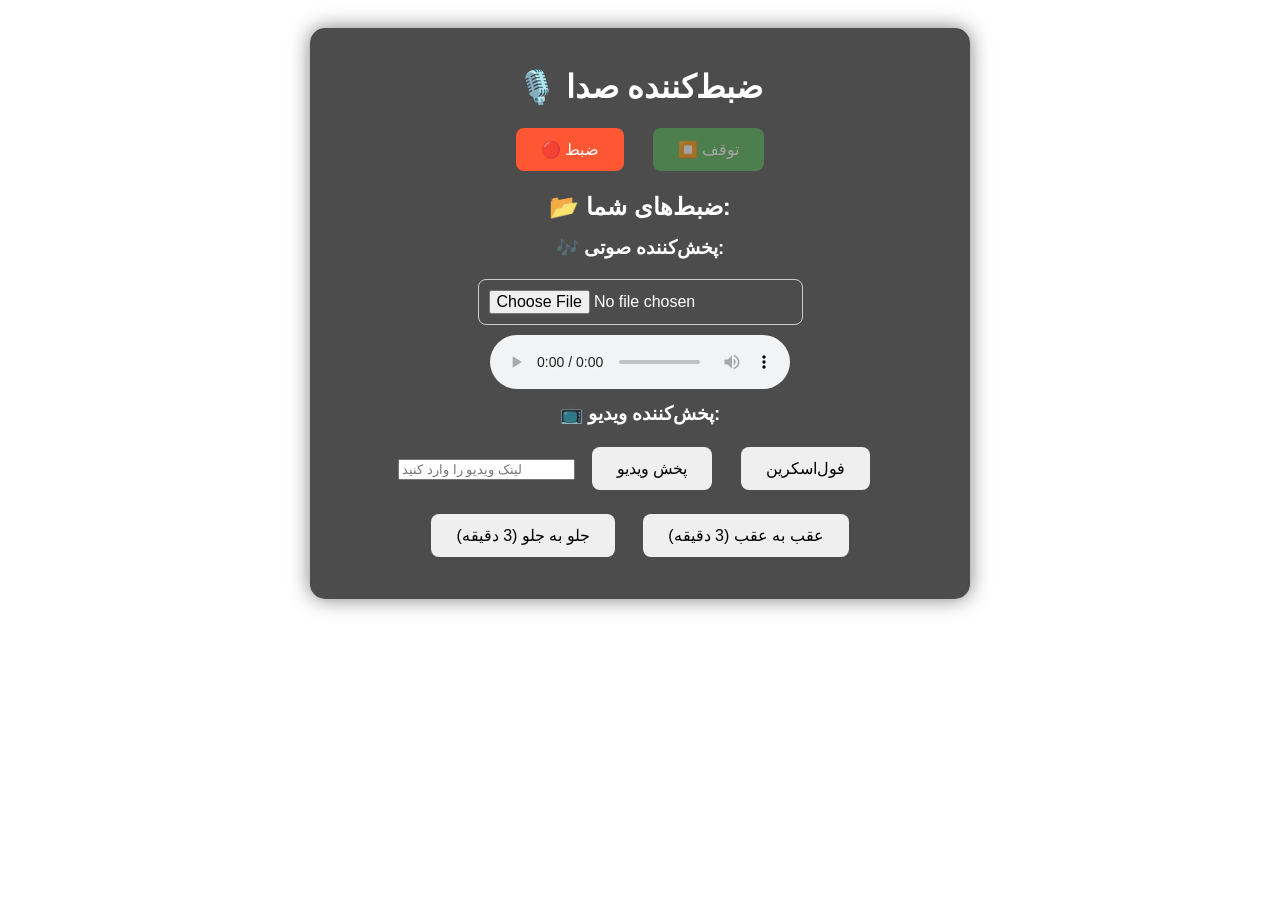
==== index.html @ 92af074b "Update index.html Signed-off-by: Javanfit <95551156+mrimac@users.noreply.github.com>" ====
<!DOCTYPE html>
<html lang="fa">
<head>
    <meta charset="UTF-8">
    <meta name="viewport" content="width=device-width, initial-scale=1.0">
    <title>🎙️ ضبط‌کننده حرفه‌ای صدا و ویدیو</title>
    <link rel="stylesheet" href="styles.css">
</head>
<body>
    <div class="recorder-container">
        <h1>🎙️ ضبط‌کننده صدا</h1>
        
        <button id="startRecord">🔴 ضبط</button>
        <button id="stopRecord" disabled>⏹️ توقف</button>
        
        <h2>📂 ضبط‌های شما:</h2>
        <ul id="recordingsList"></ul>

        <!-- پخش‌کننده صوتی -->
        <h3>🎶 پخش‌کننده صوتی:</h3>
        <input type="file" id="audioFile" accept="audio/*" />
        <audio id="audioPlayer" controls></audio>

        <!-- پخش‌کننده ویدیویی -->
        <h3>📺 پخش‌کننده ویدیو:</h3>
        <input type="text" id="videoURL" placeholder="لینک ویدیو را وارد کنید" />
        <button id="playVideoBtn">پخش ویدیو</button>
        <video id="videoPlayer" controls width="100%" style="display:none;"></video>
        <button id="fullscreenBtn">فول‌اسکرین</button>
        <button id="skipForwardBtn">جلو به جلو (3 دقیقه)</button>
        <button id="skipBackwardBtn">عقب به عقب (3 دقیقه)</button>
    </div>

    <script src="script.js"></script>
</body>
</html>
---- styles.css ----
/* پس‌زمینه با تصویر فارکس */
body {
    font-family: Arial, sans-serif;
    text-align: center;
    background: url('https://image.shutterstock.com/image-photo/abstract-forex-chart-trading-market-260nw-1437921046.jpg') no-repeat center center fixed;
    background-size: cover;
    color: white;
    padding: 20px;
    filter: blur(0.5px); /* فیلتر برای زیبایی بیشتر */
}

/* پس‌زمینه تیره‌تر برای تقویت کنتراست متن */
.recorder-container {
    background: rgba(0, 0, 0, 0.7); /* پس‌زمینه نیمه‌شفاف */
    color: #fff;
    max-width: 600px;
    margin: auto;
    padding: 30px;
    border-radius: 15px;
    box-shadow: 0px 0px 20px rgba(0, 0, 0, 0.5);
    text-align: center;
}

/* استایل برای دکمه‌ها */
button {
    padding: 12px 25px;
    margin: 12px;
    font-size: 16px;
    border: none;
    border-radius: 8px;
    cursor: pointer;
    transition: all 0.3s ease;
}

/* دکمه‌های فعال */
#startRecord {
    background: #FF5733;
    color: white;
}

#stopRecord {
    background: #4CAF50;
    color: white;
}

/* حالت disable برای دکمه‌ها */
button:disabled {
    opacity: 0.5;
    cursor: not-allowed;
}

/* لینک‌ها */
a {
    color: #4caf50;
    text-decoration: none;
    margin-left: 10px;
}

/* استایل لیست ضبط‌ها */
ul {
    list-style: none;
    padding: 0;
}

li {
    background: #444;
    margin: 10px 0;
    padding: 12px;
    border-radius: 8px;
    display: flex;
    justify-content: space-between;
    align-items: center;
}

.delete-btn {
    background: darkred;
    color: white;
    padding: 8px;
    border: none;
    border-radius: 8px;
    cursor: pointer;
}

/* استایل برای پخش‌کننده ویدیو */
#videoPlayer {
    margin-top: 20px;
    display: block;
    width: 100%;
    background-color: #000;
    border-radius: 10px;
}

/* استایل دکمه فول‌اسکرین و جلو/عقب */
button:hover {
    background-color: #333;
}

/* بخش‌های ورودی و پخش‌کننده صوتی */
input[type="file"] {
    margin: 10px 0;
    padding: 10px;
    font-size: 16px;
    border-radius: 8px;
    border: 1px solid #ccc;
}

h1, h2, h3 {
    font-family: 'Arial', sans-serif;
    color: #fff;
    margin: 10px 0;
}
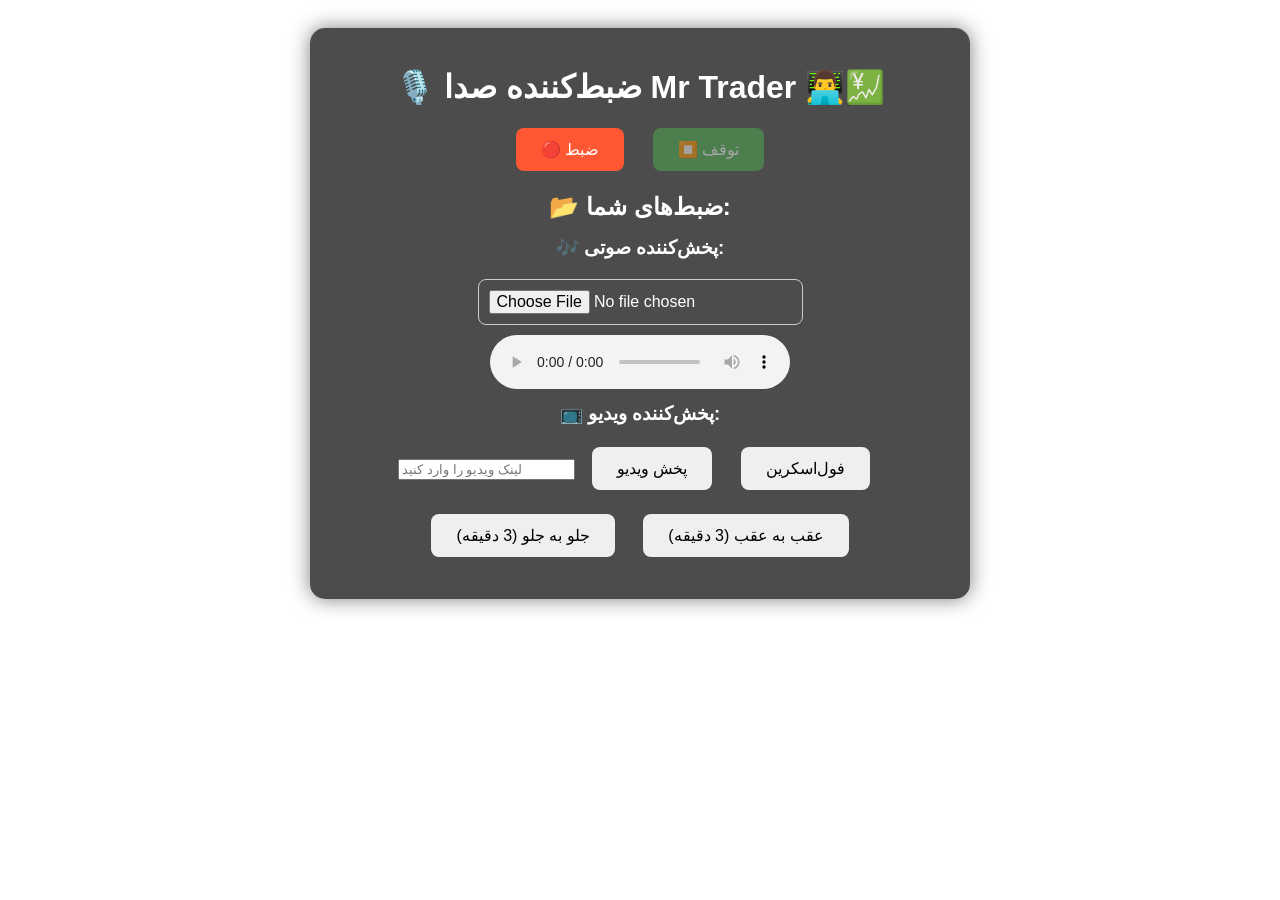
==== commit 2f507d09: "Update index.html Signed-off-by: Javanfit <95551156+mrimac@users.noreply.github.com>" ====
--- a/index.html
+++ b/index.html
@@ -8,7 +8,7 @@
 </head>
 <body>
     <div class="recorder-container">
-        <h1>🎙️ ضبط‌کننده صدا</h1>
+        <h1>🎙️ ضبط‌کننده صدا Mr Trader 👨‍💻💹</h1>
         
         <button id="startRecord">🔴 ضبط</button>
         <button id="stopRecord" disabled>⏹️ توقف</button>
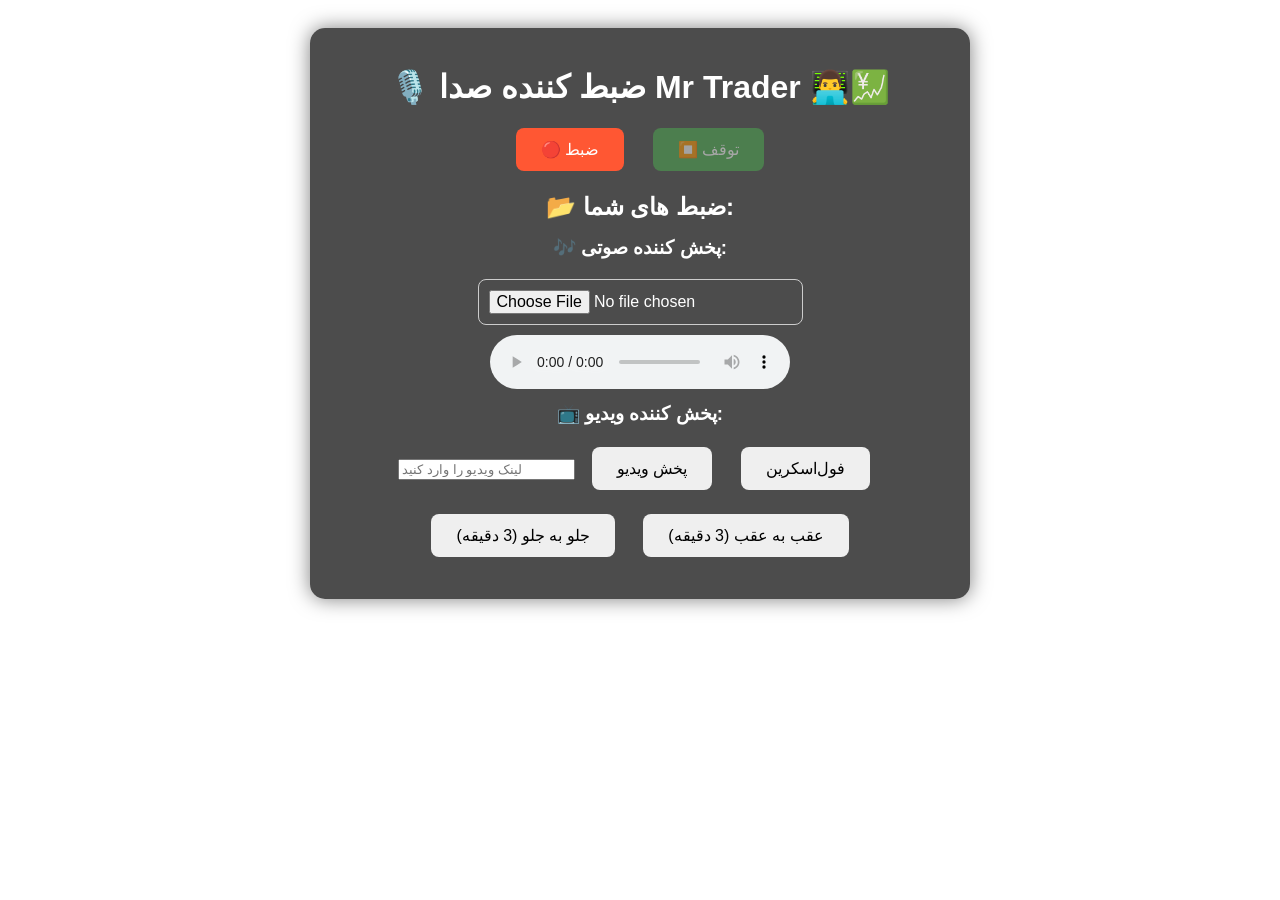
==== commit 30430302: "Update index.html Signed-off-by: Javanfit <95551156+mrimac@users.noreply.github.com>" ====
--- a/index.html
+++ b/index.html
@@ -8,21 +8,21 @@
 </head>
 <body>
     <div class="recorder-container">
-        <h1>🎙️ ضبط‌کننده صدا Mr Trader 👨‍💻💹</h1>
+        <h1>🎙️ ضبط‌ کننده صدا Mr Trader 👨‍💻💹</h1>
         
         <button id="startRecord">🔴 ضبط</button>
         <button id="stopRecord" disabled>⏹️ توقف</button>
         
-        <h2>📂 ضبط‌های شما:</h2>
+        <h2>📂 ضبط‌ های شما:</h2>
         <ul id="recordingsList"></ul>
 
         <!-- پخش‌کننده صوتی -->
-        <h3>🎶 پخش‌کننده صوتی:</h3>
+        <h3>🎶 پخش‌ کننده صوتی:</h3>
         <input type="file" id="audioFile" accept="audio/*" />
         <audio id="audioPlayer" controls></audio>
 
         <!-- پخش‌کننده ویدیویی -->
-        <h3>📺 پخش‌کننده ویدیو:</h3>
+        <h3> 📺 پخش‌ کننده ویدیو:</h3>
         <input type="text" id="videoURL" placeholder="لینک ویدیو را وارد کنید" />
         <button id="playVideoBtn">پخش ویدیو</button>
         <video id="videoPlayer" controls width="100%" style="display:none;"></video>
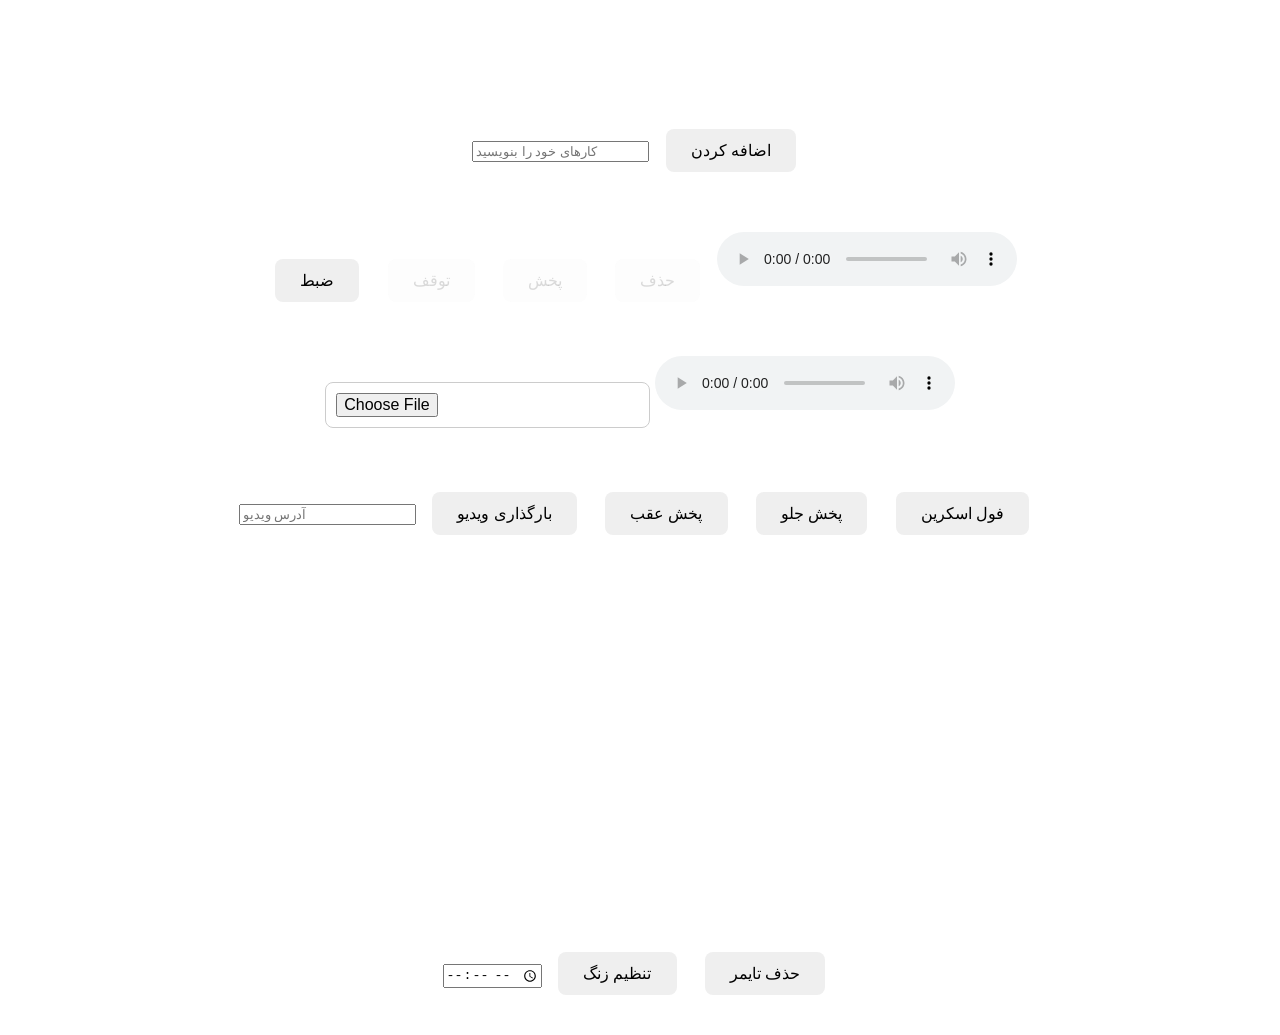
==== commit 157ed3c9: "Update index.html Signed-off-by: Javanfit <95551156+mrimac@users.noreply.github.com>" ====
--- a/index.html
+++ b/index.html
@@ -3,32 +3,61 @@
 <head>
     <meta charset="UTF-8">
     <meta name="viewport" content="width=device-width, initial-scale=1.0">
-    <title>🎙️ ضبط‌کننده حرفه‌ای صدا و ویدیو</title>
+    <title>Mr Trader Tools</title>
     <link rel="stylesheet" href="styles.css">
 </head>
 <body>
-    <div class="recorder-container">
-        <h1>🎙️ ضبط‌ کننده صدا Mr Trader 👨‍💻💹</h1>
+    <div class="container">
+        <h1>Mr Trader Tools</h1>
         
-        <button id="startRecord">🔴 ضبط</button>
-        <button id="stopRecord" disabled>⏹️ توقف</button>
-        
-        <h2>📂 ضبط‌ های شما:</h2>
-        <ul id="recordingsList"></ul>
+        <div class="clock">
+            <h2 class="time" id="localTime"></h2>
+            <h2 class="time" id="newYorkTime"></h2>
+        </div>
 
-        <!-- پخش‌کننده صوتی -->
-        <h3>🎶 پخش‌ کننده صوتی:</h3>
-        <input type="file" id="audioFile" accept="audio/*" />
-        <audio id="audioPlayer" controls></audio>
+        <!-- قسمت To-Do List -->
+        <div class="todo-list">
+            <h3>To-Do List</h3>
+            <input type="text" id="todoInput" placeholder="کارهای خود را بنویسید">
+            <button id="addTodo">اضافه کردن</button>
+            <ul id="todoItems"></ul>
+        </div>
 
-        <!-- پخش‌کننده ویدیویی -->
-        <h3> 📺 پخش‌ کننده ویدیو:</h3>
-        <input type="text" id="videoURL" placeholder="لینک ویدیو را وارد کنید" />
-        <button id="playVideoBtn">پخش ویدیو</button>
-        <video id="videoPlayer" controls width="100%" style="display:none;"></video>
-        <button id="fullscreenBtn">فول‌اسکرین</button>
-        <button id="skipForwardBtn">جلو به جلو (3 دقیقه)</button>
-        <button id="skipBackwardBtn">عقب به عقب (3 دقیقه)</button>
+        <div class="recorder">
+            <h3>ضبط صدا</h3>
+            <button id="recordBtn">ضبط</button>
+            <button id="stopBtn" disabled>توقف</button>
+            <button id="playBtn" disabled>پخش</button>
+            <button id="deleteBtn" disabled>حذف</button>
+            <a id="downloadBtn" style="display: none;">دانلود</a>
+            <audio id="audioPlayback" controls></audio>
+        </div>
+
+        <div class="music-player">
+            <h3>پلیر موسیقی</h3>
+            <input type="file" id="musicFile" accept="audio/*">
+            <audio id="musicPlayback" controls></audio>
+        </div>
+
+        <div class="video-player">
+            <h3>ویدیو پلیر</h3>
+            <input type="text" id="videoUrl" placeholder="آدرس ویدیو">
+            <button id="loadVideo">بارگذاری ویدیو</button>
+            <button id="playBack">پخش عقب</button>
+            <button id="playForward">پخش جلو</button>
+            <button id="fullScreen">فول اسکرین</button>
+            <iframe id="videoPlayback" width="560" height="315" frameborder="0"></iframe>
+        </div>
+
+        <div class="market-info">
+            <h3>قیمت ارز داوجونز و انس جهانی</h3>
+            <div id="marketPrices"></div>
+            <h3>تایمر زنگ</h3>
+            <input type="time" id="alarmTime">
+            <button id="setAlarm">تنظیم زنگ</button>
+            <button id="clearAlarm">حذف تایمر</button>
+            <div id="alarmStatus"></div>
+        </div>
     </div>
 
     <script src="script.js"></script>
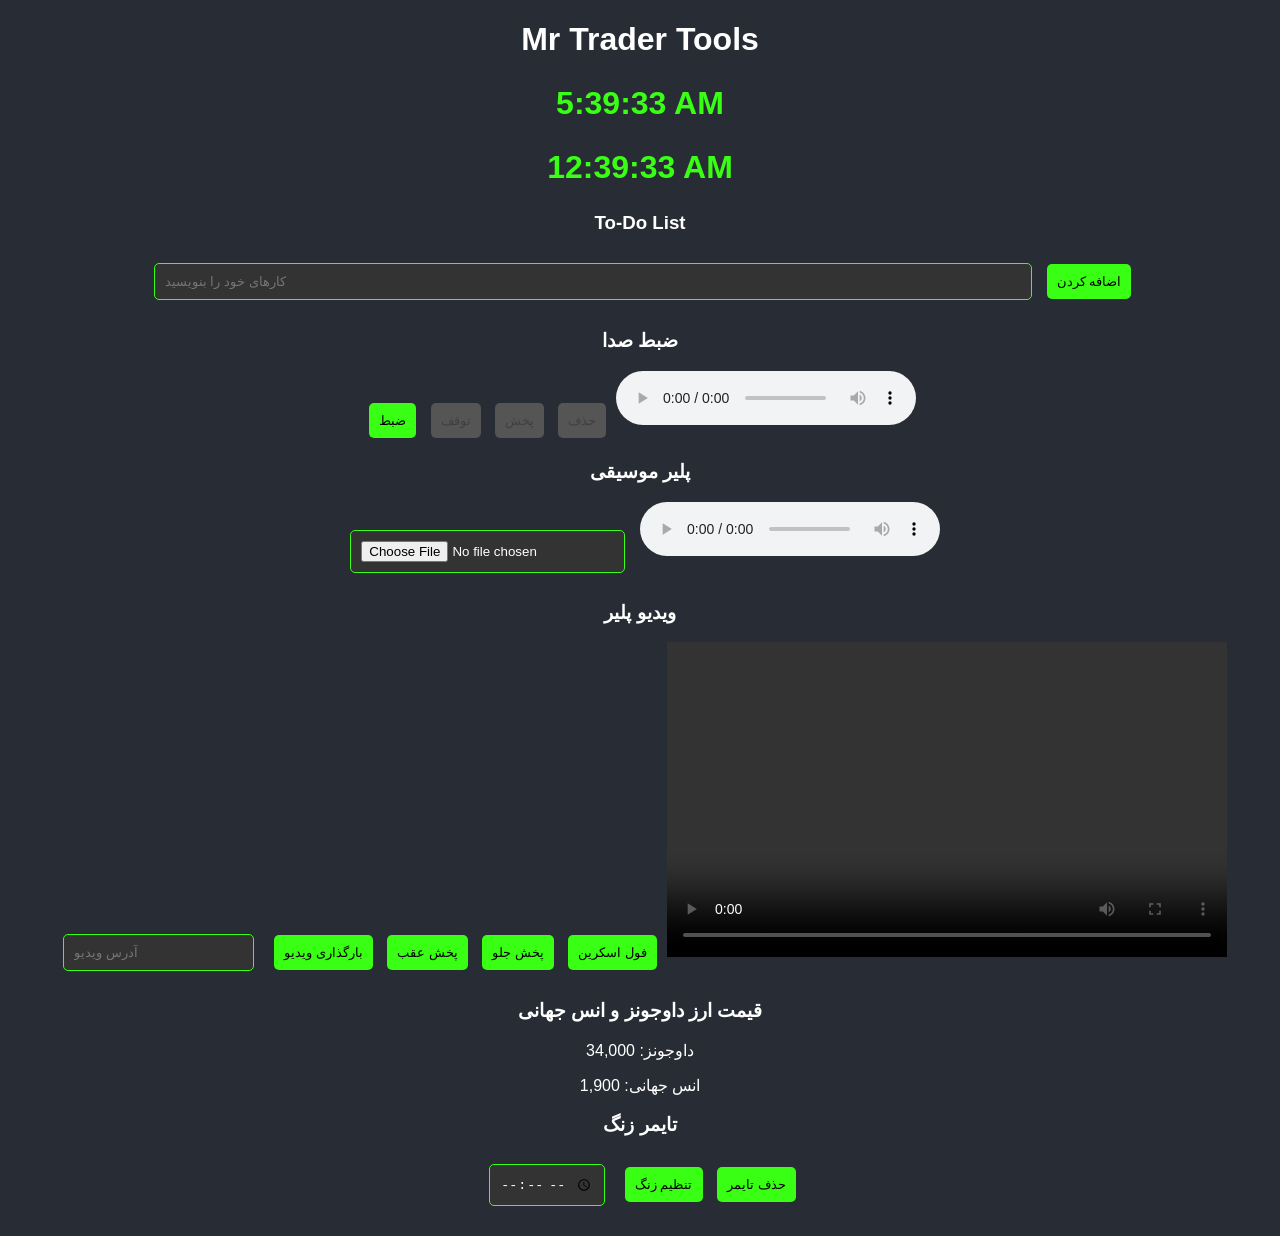
==== commit 3ca3e47c: "Update index.html Signed-off-by: Javanfit <95551156+mrimac@users.noreply.github.com>" ====
--- a/index.html
+++ b/index.html
@@ -46,7 +46,7 @@
             <button id="playBack">پخش عقب</button>
             <button id="playForward">پخش جلو</button>
             <button id="fullScreen">فول اسکرین</button>
-            <iframe id="videoPlayback" width="560" height="315" frameborder="0"></iframe>
+            <video id="videoPlayback" width="560" height="315" controls></video>
         </div>
 
         <div class="market-info">
--- a/styles.css
+++ b/styles.css
@@ -1,111 +1,67 @@
-/* پس‌زمینه با تصویر فارکس */
 body {
     font-family: Arial, sans-serif;
-    text-align: center;
-    background: url('https://image.shutterstock.com/image-photo/abstract-forex-chart-trading-market-260nw-1437921046.jpg') no-repeat center center fixed;
-    background-size: cover;
+    background-color: #282c34;
     color: white;
-    padding: 20px;
-    filter: blur(0.5px); /* فیلتر برای زیبایی بیشتر */
-}
-
-/* پس‌زمینه تیره‌تر برای تقویت کنتراست متن */
-.recorder-container {
-    background: rgba(0, 0, 0, 0.7); /* پس‌زمینه نیمه‌شفاف */
-    color: #fff;
-    max-width: 600px;
-    margin: auto;
-    padding: 30px;
-    border-radius: 15px;
-    box-shadow: 0px 0px 20px rgba(0, 0, 0, 0.5);
     text-align: center;
 }
 
-/* استایل برای دکمه‌ها */
-button {
-    padding: 12px 25px;
-    margin: 12px;
-    font-size: 16px;
-    border: none;
-    border-radius: 8px;
-    cursor: pointer;
-    transition: all 0.3s ease;
+.container {
+    margin: 20px;
 }
 
-/* دکمه‌های فعال */
-#startRecord {
-    background: #FF5733;
+.time {
+    color: #39ff14; /* رنگ فسفری */
+    font-size: 2em;
+}
+
+button {
+    padding: 10px;
+    margin: 5px;
+    background-color: #39ff14;
+    border: none;
+    border-radius: 5px;
+    cursor: pointer;
+}
+
+button:disabled {
+    background-color: #555;
+    cursor: not-allowed;
+}
+
+input {
+    margin: 10px;
+    padding: 10px;
+    border: 1px solid #39ff14;
+    border-radius: 5px;
+    background-color: #333;
     color: white;
 }
 
-#stopRecord {
-    background: #4CAF50;
-    color: white;
+.todo-list {
+    margin: 20px 0;
 }
 
-/* حالت disable برای دکمه‌ها */
-button:disabled {
-    opacity: 0.5;
-    cursor: not-allowed;
+#todoInput {
+    padding: 10px;
+    width: 70%;
+    margin-right: 5px;
 }
 
-/* لینک‌ها */
-a {
-    color: #4caf50;
-    text-decoration: none;
-    margin-left: 10px;
-}
-
-/* استایل لیست ضبط‌ها */
-ul {
-    list-style: none;
+#todoItems {
+    list-style-type: none;
     padding: 0;
 }
 
-li {
-    background: #444;
-    margin: 10px 0;
-    padding: 12px;
-    border-radius: 8px;
+#todoItems li {
     display: flex;
     justify-content: space-between;
     align-items: center;
+    padding: 5px;
+    background-color: #444;
+    margin: 5px 0;
+    border-radius: 5px;
 }
 
-.delete-btn {
-    background: darkred;
-    color: white;
-    padding: 8px;
-    border: none;
-    border-radius: 8px;
-    cursor: pointer;
+#todoItems li button {
+    background-color: #ff4d4d; /* رنگ قرمز برای دکمه حذف */
 }
-
-/* استایل برای پخش‌کننده ویدیو */
-#videoPlayer {
-    margin-top: 20px;
-    display: block;
-    width: 100%;
-    background-color: #000;
-    border-radius: 10px;
-}
-
-/* استایل دکمه فول‌اسکرین و جلو/عقب */
-button:hover {
-    background-color: #333;
-}
-
-/* بخش‌های ورودی و پخش‌کننده صوتی */
-input[type="file"] {
-    margin: 10px 0;
-    padding: 10px;
-    font-size: 16px;
-    border-radius: 8px;
-    border: 1px solid #ccc;
-}
-
-h1, h2, h3 {
-    font-family: 'Arial', sans-serif;
-    color: #fff;
-    margin: 10px 0;
-}
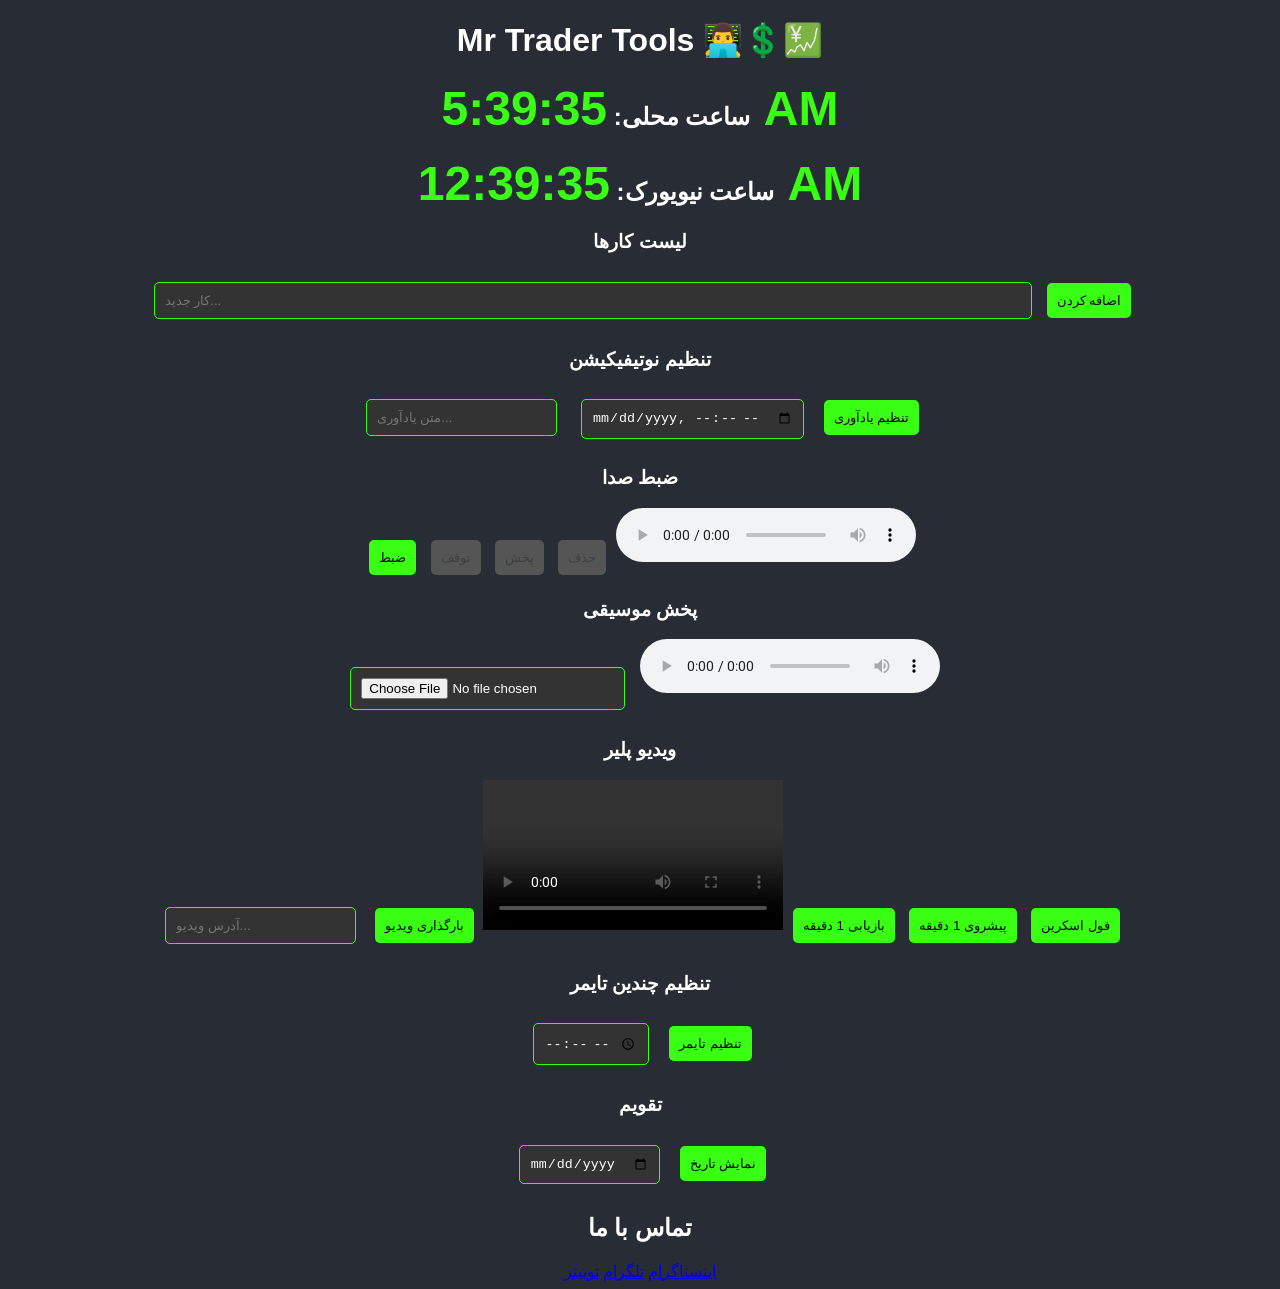
==== commit c8ff9720: "Update index.html Signed-off-by: Javanfit <95551156+mrimac@users.noreply.github.com>" ====
--- a/index.html
+++ b/index.html
@@ -3,62 +3,82 @@
 <head>
     <meta charset="UTF-8">
     <meta name="viewport" content="width=device-width, initial-scale=1.0">
-    <title>Mr Trader Tools</title>
+    <title>Mr Trader Tools 👨‍💻💲💹</title>
+    <link href="https://fonts.googleapis.com/css2?family=Roboto:wght@400;700&display=swap" rel="stylesheet">
     <link rel="stylesheet" href="styles.css">
 </head>
 <body>
-    <div class="container">
-        <h1>Mr Trader Tools</h1>
-        
-        <div class="clock">
-            <h2 class="time" id="localTime"></h2>
-            <h2 class="time" id="newYorkTime"></h2>
-        </div>
+    <header>
+        <h1>Mr Trader Tools 👨‍💻💲💹</h1>
+    </header>
+    <main class="container">
+        <section class="clock">
+            <h2>ساعت محلی: <span id="localTime" class="time neon"></span></h2>
+            <h2>ساعت نیویورک: <span id="newYorkTime" class="time neon"></span></h2>
 
-        <!-- قسمت To-Do List -->
-        <div class="todo-list">
-            <h3>To-Do List</h3>
-            <input type="text" id="todoInput" placeholder="کارهای خود را بنویسید">
+
+        <section class="todo-list">
+            <h3>لیست کارها</h3>
+            <input type="text" id="todoInput" placeholder="کار جدید...">
             <button id="addTodo">اضافه کردن</button>
             <ul id="todoItems"></ul>
-        </div>
+        </section>
 
-        <div class="recorder">
+        <section class="notification">
+            <h3>تنظیم نوتیفیکیشن</h3>
+            <input type="text" id="notificationText" placeholder="متن یادآوری...">
+            <input type="datetime-local" id="notificationTime">
+            <button id="setNotification">تنظیم یادآوری</button>
+        </section>
+
+        <section class="recorder">
             <h3>ضبط صدا</h3>
             <button id="recordBtn">ضبط</button>
             <button id="stopBtn" disabled>توقف</button>
             <button id="playBtn" disabled>پخش</button>
             <button id="deleteBtn" disabled>حذف</button>
-            <a id="downloadBtn" style="display: none;">دانلود</a>
             <audio id="audioPlayback" controls></audio>
-        </div>
+            <a id="downloadBtn" style="display:none;">دانلود</a>
+        </section>
 
-        <div class="music-player">
-            <h3>پلیر موسیقی</h3>
+        <section class="music-player">
+            <h3>پخش موسیقی</h3>
             <input type="file" id="musicFile" accept="audio/*">
             <audio id="musicPlayback" controls></audio>
+        </section>
+
+        <section class="video-player">
+            <h3>ویدیو پلیر</h3>
+            <input type="text" id="videoUrl" placeholder="آدرس ویدیو...">
+            <button id="loadVideo">بارگذاری ویدیو</button>
+            <video id="videoPlayback" controls></video>
+            <button id="playBack">بازیابی 1 دقیقه</button>
+            <button id="playForward">پیشروی 1 دقیقه</button>
+            <button id="fullScreen">فول اسکرین</button>
+        </section>
+
+        <section class="multi-timer">
+            <h3>تنظیم چندین تایمر</h3>
+            <input type="time" id="timerInput">
+            <button id="setTimer">تنظیم تایمر</button>
+            <ul id="timerList"></ul>
+        </section>
+
+        <section class="calendar">
+            <h3>تقویم</h3>
+            <input type="date" id="calendarDate">
+            <button id="showDate">نمایش تاریخ</button>
+            <p id="selectedDate"></p>
+        </section>
+    </main>
+    <footer class="contact-section">
+        <h2>تماس با ما</h2>
+        <div class="socials">
+            <a href="#">اینستاگرام</a>
+            <a href="#">تلگرام</a>
+            <a href="#">توییتر</a>
         </div>
-
-        <div class="video-player">
-            <h3>ویدیو پلیر</h3>
-            <input type="text" id="videoUrl" placeholder="آدرس ویدیو">
-            <button id="loadVideo">بارگذاری ویدیو</button>
-            <button id="playBack">پخش عقب</button>
-            <button id="playForward">پخش جلو</button>
-            <button id="fullScreen">فول اسکرین</button>
-            <video id="videoPlayback" width="560" height="315" controls></video>
-        </div>
-
-        <div class="market-info">
-            <h3>قیمت ارز داوجونز و انس جهانی</h3>
-            <div id="marketPrices"></div>
-            <h3>تایمر زنگ</h3>
-            <input type="time" id="alarmTime">
-            <button id="setAlarm">تنظیم زنگ</button>
-            <button id="clearAlarm">حذف تایمر</button>
-            <div id="alarmStatus"></div>
-        </div>
-    </div>
+    </footer>
 
     <script src="script.js"></script>
 </body>
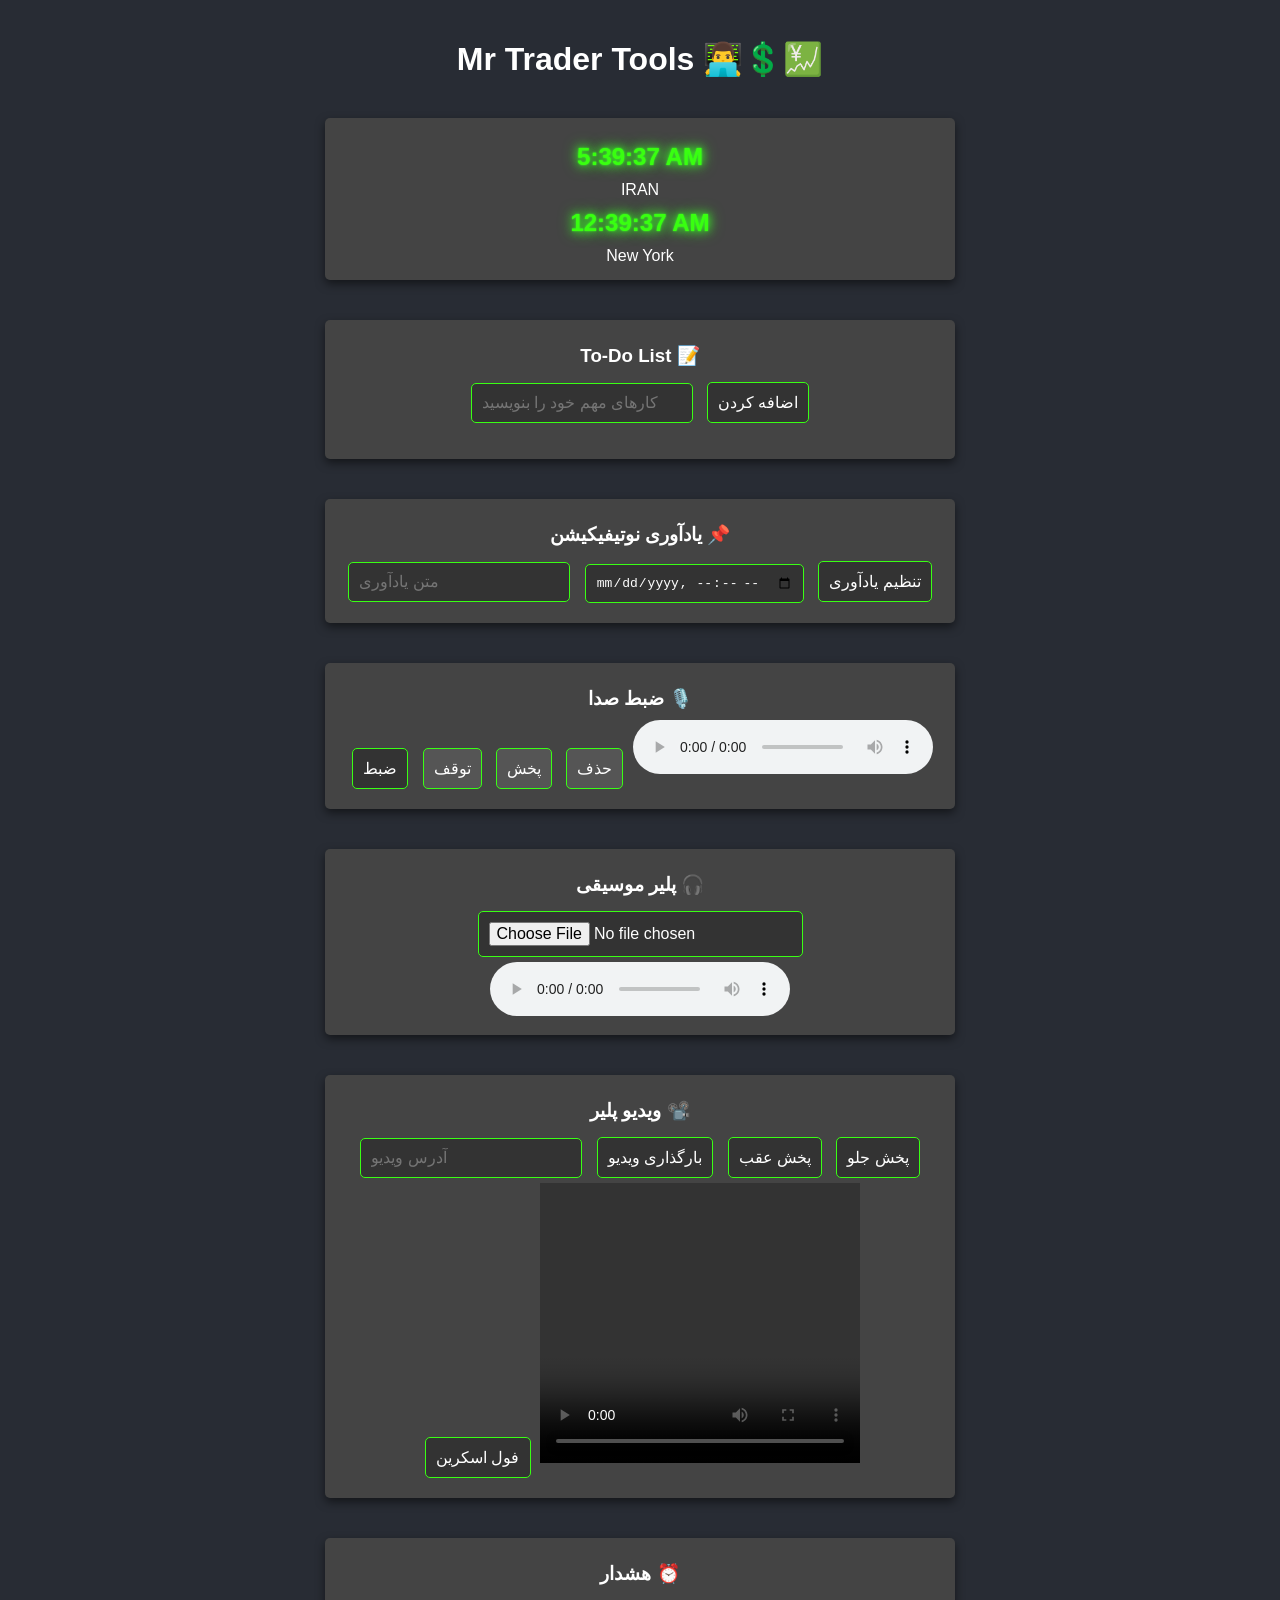
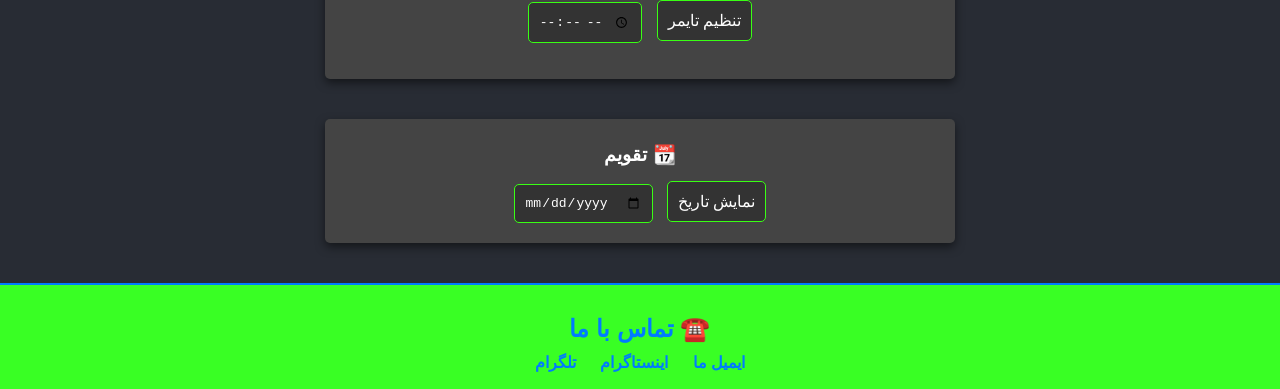
==== commit 059c02a8: "Update index.html Signed-off-by: Javanfit <95551156+mrimac@users.noreply.github.com>" ====
--- a/index.html
+++ b/index.html
@@ -3,83 +3,97 @@
 <head>
     <meta charset="UTF-8">
     <meta name="viewport" content="width=device-width, initial-scale=1.0">
-    <title>Mr Trader Tools 👨‍💻💲💹</title>
-    <link href="https://fonts.googleapis.com/css2?family=Roboto:wght@400;700&display=swap" rel="stylesheet">
+    <title>Mr Trader Tools 👨‍💻💹</title>
     <link rel="stylesheet" href="styles.css">
 </head>
 <body>
-    <header>
+    <div class="container">
         <h1>Mr Trader Tools 👨‍💻💲💹</h1>
-    </header>
-    <main class="container">
-        <section class="clock">
-            <h2>ساعت محلی: <span id="localTime" class="time neon"></span></h2>
-            <h2>ساعت نیویورک: <span id="newYorkTime" class="time neon"></span></h2>
+        
+        <div class="clock">
+            <h2 class="time neon" id="localTime"></h2>
+            <span>IRAN</span>
+            <h2 class="time neon" id="newYorkTime"></h2>
+            <span>New York</span>
+        </div>
 
+        <!-- قسمت ویجت آب و هوا -->
+        
 
-        <section class="todo-list">
-            <h3>لیست کارها</h3>
-            <input type="text" id="todoInput" placeholder="کار جدید...">
+        <!-- قسمت To-Do List -->
+        <div class="todo-list">
+            <h3>To-Do List 📝</h3>
+            <input type="text" id="todoInput" placeholder="کارهای مهم خود را بنویسید">
             <button id="addTodo">اضافه کردن</button>
             <ul id="todoItems"></ul>
-        </section>
+        </div>
 
-        <section class="notification">
-            <h3>تنظیم نوتیفیکیشن</h3>
-            <input type="text" id="notificationText" placeholder="متن یادآوری...">
+        <!-- قسمت نوتیفیکیشن -->
+        <div class="notification">
+            <h3>یادآوری نوتیفیکیشن 📌</h3>
+            <input type="text" id="notificationText" placeholder="متن یادآوری">
             <input type="datetime-local" id="notificationTime">
             <button id="setNotification">تنظیم یادآوری</button>
-        </section>
+        </div>
 
-        <section class="recorder">
-            <h3>ضبط صدا</h3>
+        <div class="recorder">
+            <h3>ضبط صدا 🎙️</h3>
             <button id="recordBtn">ضبط</button>
             <button id="stopBtn" disabled>توقف</button>
             <button id="playBtn" disabled>پخش</button>
             <button id="deleteBtn" disabled>حذف</button>
+            <a id="downloadBtn" style="display: none;">دانلود</a>
             <audio id="audioPlayback" controls></audio>
-            <a id="downloadBtn" style="display:none;">دانلود</a>
-        </section>
+        </div>
 
-        <section class="music-player">
-            <h3>پخش موسیقی</h3>
+        <div class="music-player">
+            <h3>پلیر موسیقی 🎧</h3>
             <input type="file" id="musicFile" accept="audio/*">
             <audio id="musicPlayback" controls></audio>
-        </section>
+        </div>
 
-        <section class="video-player">
-            <h3>ویدیو پلیر</h3>
-            <input type="text" id="videoUrl" placeholder="آدرس ویدیو...">
+        <div class="video-player">
+            <h3>ویدیو پلیر 📽️</h3>
+            <input type="text" id="videoUrl" placeholder="آدرس ویدیو">
             <button id="loadVideo">بارگذاری ویدیو</button>
-            <video id="videoPlayback" controls></video>
-            <button id="playBack">بازیابی 1 دقیقه</button>
-            <button id="playForward">پیشروی 1 دقیقه</button>
+            <button id="playBack">پخش عقب</button>
+            <button id="playForward">پخش جلو</button>
             <button id="fullScreen">فول اسکرین</button>
-        </section>
+            <video id="videoPlayback" width="320" height="280" controls></video>
+        </div>
 
-        <section class="multi-timer">
-            <h3>تنظیم چندین تایمر</h3>
+        
+
+        <!-- قسمت مدیریت چندین تایمر -->
+        <div class="multi-timer">
+            <h3>هشدار ⏰</h3>
             <input type="time" id="timerInput">
             <button id="setTimer">تنظیم تایمر</button>
             <ul id="timerList"></ul>
-        </section>
+        </div>
 
-        <section class="calendar">
-            <h3>تقویم</h3>
+        <!-- قسمت تقویم -->
+        <div class="calendar">
+            <h3>تقویم 📆</h3>
             <input type="date" id="calendarDate">
             <button id="showDate">نمایش تاریخ</button>
-            <p id="selectedDate"></p>
-        </section>
-    </main>
-    <footer class="contact-section">
-        <h2>تماس با ما</h2>
-        <div class="socials">
-            <a href="#">اینستاگرام</a>
-            <a href="#">تلگرام</a>
-            <a href="#">توییتر</a>
+            <div id="selectedDate"></div>
         </div>
-    </footer>
+
+        <!-- تگ صوتی برای زنگ -->
+        <audio id="alarmSound" src="alarm-sound.mp3"></audio>
+    </div>
+   
 
     <script src="script.js"></script>
+    
+    <div class="contact-section">
+    <h2>تماس با ما ☎️</h2>
+    <div class="socials">
+        <a href="mailto:mrimac121@gmail.com" target="_blank">ایمیل ما</a>
+        <a href="https://Instagram.com/apple" target="_blank">اینستاگرام</a>
+        <a href="https://www.mrimac.github.io" target="_blank">تلگرام</a>
+    </div>
+</div>
 </body>
 </html>
--- a/styles.css
+++ b/styles.css
@@ -1,50 +1,68 @@
 body {
-    font-family: Arial, sans-serif;
+    font-family: 'Roboto', sans-serif;
     background-color: #282c34;
     color: white;
     text-align: center;
+    margin: 0;
 }
 
 .container {
+    display: flex;
+    flex-direction: column;
+    align-items: center;
     margin: 20px;
 }
 
+h1 {
+    margin: 20px 0;
+}
+
+h2, h3 {
+    margin: 10px 0;
+}
+
+.clock, .todo-list, .notification, .recorder, .music-player, .video-player, .multi-timer, .calendar {
+    background-color: #444;
+    border-radius: 5px;
+    padding: 15px;
+    margin: 20px 0;
+    width: 90%;
+    max-width: 600px;
+    box-shadow: 0 4px 10px rgba(0, 0, 0, 0.5);
+}
+
 .time {
-    color: #39ff14; /* رنگ فسفری */
-    font-size: 2em;
+    color: #39ff10; /* رنگ سبز فسفری */
+    font-size: 1.5em;
+}
+
+.neon {
+    text-shadow: 0 0 2px #39ff24, 0 0 10px #39ff24, 0 0 15px #39ff24; /* افکت نورانی */
+}
+
+input, button {
+    padding: 10px;
+    margin: 5px;
+    border: 1px solid #39ff14;
+    border-radius: 5px;
+    background-color: #333;
+    color: white;
+    font-size: 1em;
 }
 
 button {
-    padding: 10px;
-    margin: 5px;
-    background-color: #39ff14;
-    border: none;
-    border-radius: 5px;
     cursor: pointer;
+    transition: background-color 0.3s, transform 0.2s;
+}
+
+button:hover {
+    background-color: #32cd32;
+    transform: scale(1.05);
 }
 
 button:disabled {
     background-color: #555;
     cursor: not-allowed;
-}
-
-input {
-    margin: 10px;
-    padding: 10px;
-    border: 1px solid #39ff14;
-    border-radius: 5px;
-    background-color: #333;
-    color: white;
-}
-
-.todo-list {
-    margin: 20px 0;
-}
-
-#todoInput {
-    padding: 10px;
-    width: 70%;
-    margin-right: 5px;
 }
 
 #todoItems {
@@ -57,11 +75,36 @@
     justify-content: space-between;
     align-items: center;
     padding: 5px;
-    background-color: #444;
     margin: 5px 0;
-    border-radius: 5px;
 }
 
-#todoItems li button {
-    background-color: #ff4d4d; /* رنگ قرمز برای دکمه حذف */
+.sticker {
+    width: 50px; /* اندازه استیکر */
+    height: auto; /* حفظ نسبت ابعاد */
+    margin: 10px; /* فاصله بین استیکرها */
 }
+
+.contact-section {
+    text-align: center;
+    margin-top: 20px;
+    padding: 20px;
+    background-color: #39ff24; /* رنگ پس‌زمینه، می‌توانید این را تغییر دهید */
+    border-top: 2px solid #007bff; /* خط بالای بخش تماس با ما */
+}
+
+.contact-section h2 {
+    margin-bottom: 10px;
+    color: #007bff; /* رنگ عنوان */
+}
+
+.contact-section .socials a {
+    margin: 0 10px;
+    text-decoration: none;
+    color: #007bff; /* رنگ لینک‌ها */
+    font-weight: bold; /* ضخیم کردن لینک‌ها */
+}
+
+.contact-section .socials a:hover {
+    text-decoration: underline; /* زیرخط لینک‌ها هنگام هاور */
+    color: #0056b3; /* رنگ لینک‌ها هنگام هاور */
+}
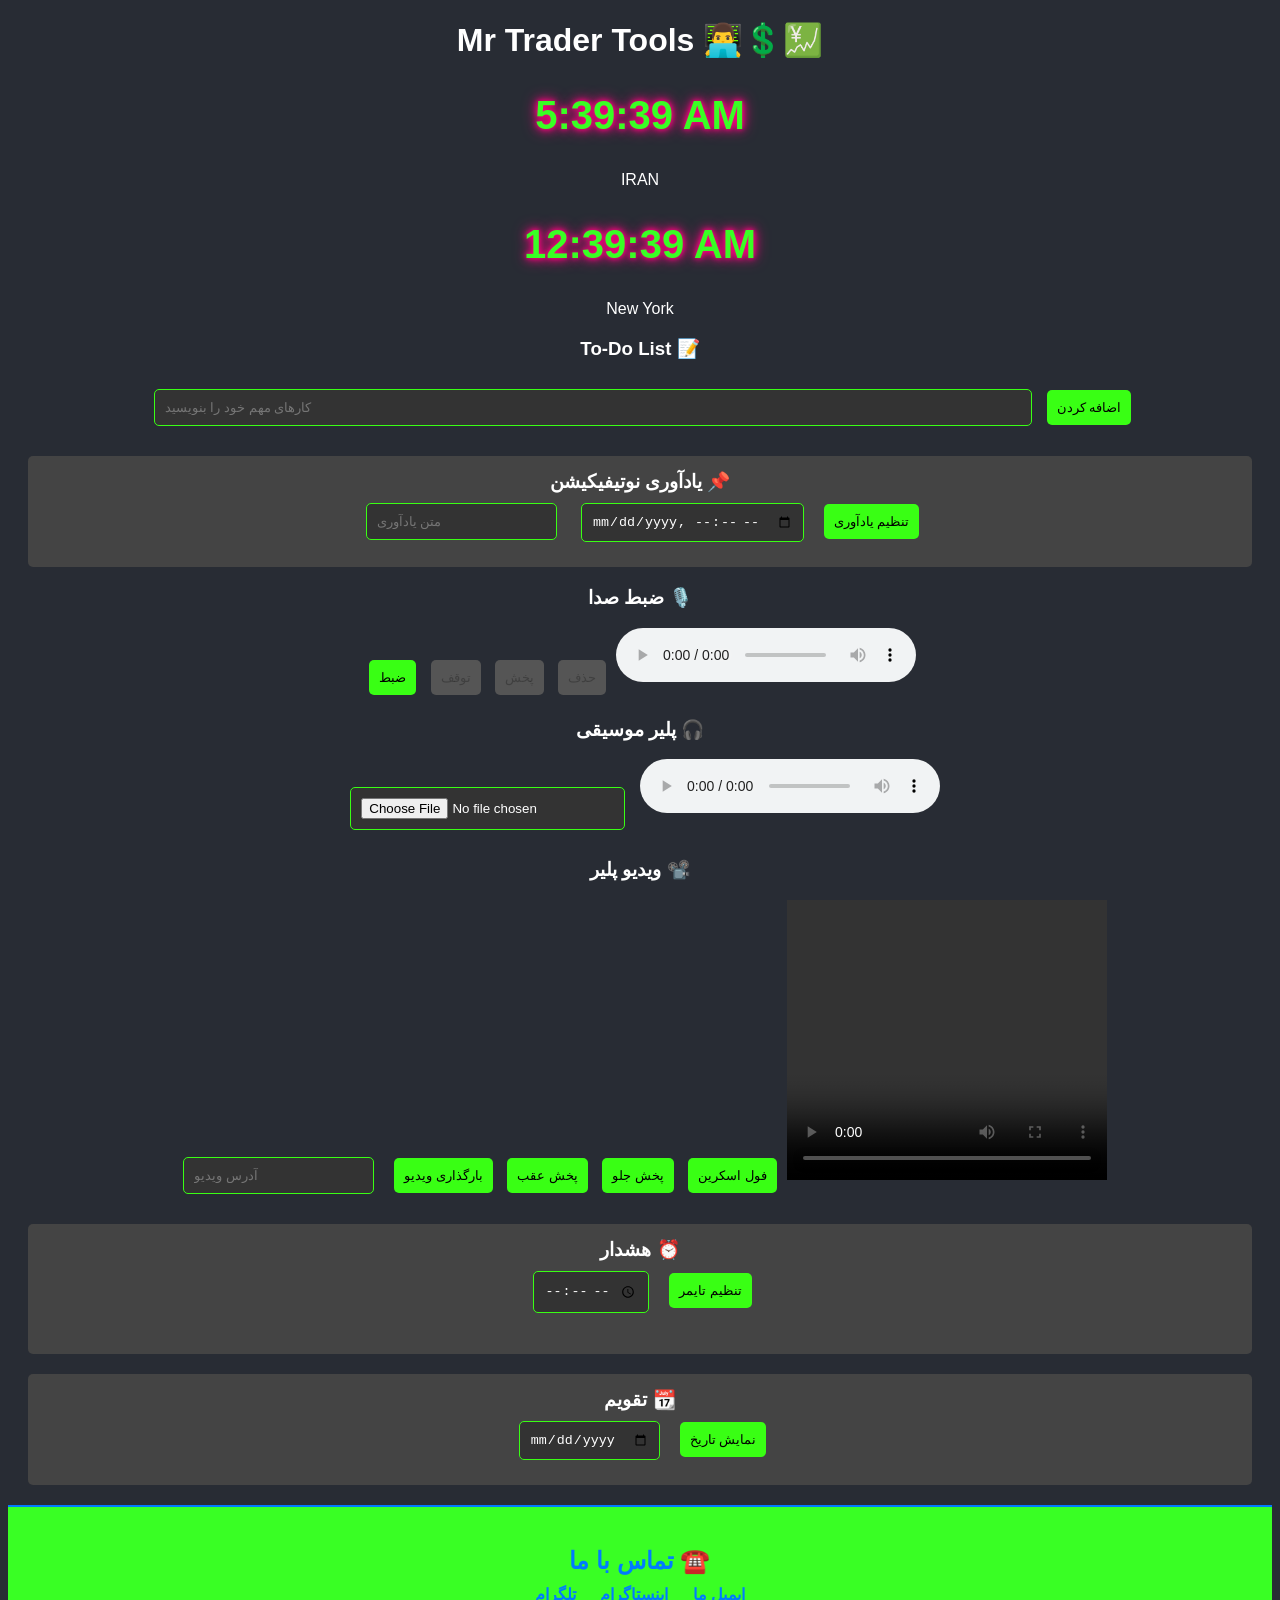
==== commit fbd1dbd5: "Update index.html Signed-off-by: Javanfit <95551156+mrimac@users.noreply.github.com>" ====
--- a/index.html
+++ b/index.html
@@ -81,7 +81,7 @@
         </div>
 
         <!-- تگ صوتی برای زنگ -->
-        <audio id="alarmSound" src="alarm-sound.mp3"></audio>
+        <audio id="alarmSound" src="63408f4d81791.mp3"></audio>
     </div>
    
 
--- a/styles.css
+++ b/styles.css
@@ -1,68 +1,54 @@
 body {
-    font-family: 'Roboto', sans-serif;
+    font-family: Arial, sans-serif;
     background-color: #282c34;
     color: white;
     text-align: center;
-    margin: 0;
 }
 
 .container {
-    display: flex;
-    flex-direction: column;
-    align-items: center;
     margin: 20px;
 }
 
-h1 {
-    margin: 20px 0;
-}
-
-h2, h3 {
-    margin: 10px 0;
-}
-
-.clock, .todo-list, .notification, .recorder, .music-player, .video-player, .multi-timer, .calendar {
-    background-color: #444;
-    border-radius: 5px;
-    padding: 15px;
-    margin: 20px 0;
-    width: 90%;
-    max-width: 600px;
-    box-shadow: 0 4px 10px rgba(0, 0, 0, 0.5);
-}
-
 .time {
-    color: #39ff10; /* رنگ سبز فسفری */
-    font-size: 1.5em;
+    color: #39ff24; /* رنگ فسفری */
+    font-size: 2.5em;
 }
 
 .neon {
-    text-shadow: 0 0 2px #39ff24, 0 0 10px #39ff24, 0 0 15px #39ff24; /* افکت نورانی */
-}
-
-input, button {
-    padding: 10px;
-    margin: 5px;
-    border: 1px solid #39ff14;
-    border-radius: 5px;
-    background-color: #333;
-    color: white;
-    font-size: 1em;
+    text-shadow: 0 0 5px #ff0080, 0 0 10px #ff0080, 0 0 15px #ff0080;
 }
 
 button {
+    padding: 10px;
+    margin: 5px;
+    background-color: #39ff14;
+    border: none;
+    border-radius: 5px;
     cursor: pointer;
-    transition: background-color 0.3s, transform 0.2s;
-}
-
-button:hover {
-    background-color: #32cd32;
-    transform: scale(1.05);
 }
 
 button:disabled {
     background-color: #555;
     cursor: not-allowed;
+}
+
+input {
+    margin: 10px;
+    padding: 10px;
+    border: 1px solid #39ff14;
+    border-radius: 5px;
+    background-color: #333;
+    color: white;
+}
+
+.todo-list {
+    margin: 20px 0;
+}
+
+#todoInput {
+    padding: 10px;
+    width: 70%;
+    margin-right: 5px;
 }
 
 #todoItems {
@@ -75,13 +61,24 @@
     justify-content: space-between;
     align-items: center;
     padding: 5px;
+    background-color: #444;
     margin: 5px 0;
+    border-radius: px;
 }
 
-.sticker {
-    width: 50px; /* اندازه استیکر */
-    height: auto; /* حفظ نسبت ابعاد */
-    margin: 10px; /* فاصله بین استیکرها */
+#todoItems li button {
+    background-color: #ff4d4d; /* رنگ قرمز برای دکمه حذف */
+}
+
+.weather-widget, .notification, .multi-timer, .calendar {
+    margin: 20px 0;
+    padding: 15px;
+    background-color: #444;
+    border-radius: 5px;
+}
+
+.weather-widget h3, .notification h3, .multi-timer h3, .calendar h3 {
+    margin: 0;
 }
 
 .contact-section {
